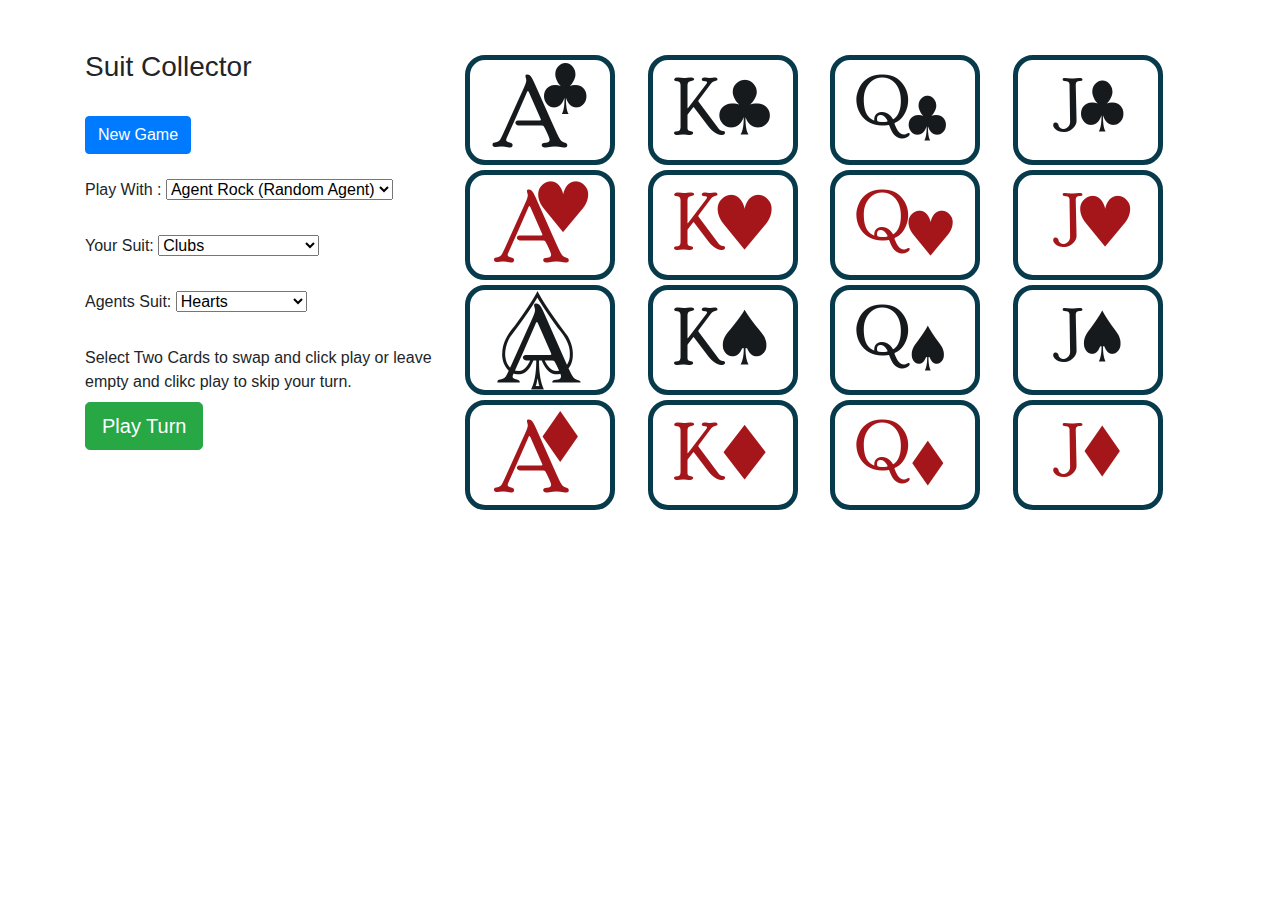
==== Game/index.html @ 3bd47c74 "Add files via upload" ====
<!DOCTYPE html>
<html lang="en">

<head>
    <meta charset="UTF-8">
    <meta http-equiv="X-UA-Compatible" content="IE=edge">
    <meta name="viewport" content="width=device-width, initial-scale=1.0">
    <title>Suit Collector</title>
    <link rel="stylesheet" type="text/css" href="css/bootstrap.min.css" />
    <link rel="stylesheet" type="text/css" href="css/style.css" />
    <link rel="stylesheet" type="text/css" href="css/toastr.min.css" />

</head>


<body>
    <div class="container">
        <div class="game row">
            <div class="controls col-sm-4">
                <h3>Suit Collector</h3>
                <br>
                <button id="bNewGame"type="button" class="btn btn-primary">New Game</button>
                <br><br>
                <label>Play With :</label>
                <select id="selAgent" class="form-select" aria-label="Default select example">
                    <option value="0" selected>Agent Rock (Random Agent)</option>
                    <option value="1">Agent Iron</option>
                    <option value="2">Agemt Gold</option>
                    <option value="3">Agemt Diamond 1</option>
                    <option value="4">Agemt Diamond 2</option>
                </select>
                <br><br>
                <label>Your Suit: </label>
                <select id="selUserSuit" class="form-select" aria-label="Default select example">
                    <option value="0">Let AI Pick Suit first</option>
                    <option value="1" selected>Clubs</option>
                    <option value="2">Hearts</option>
                    <option value="3">Spades</option>
                    <option value="4">Diamonds</option>
                </select>
                <br><br>
                <label>Agents Suit: </label>
                <select id="selAgentSuit" class="form-select" aria-label="Default select example">
                    <option value="0">Let AI Pick Suit</option>
                    <option value="1">Clubs</option>
                    <option value="2" selected>Hearts</option>
                    <option value="3">Spades</option>
                    <option value="4">Diamonds</option>
                </select>
                <!-- <button type="button" id="btLetAIChoose" class="btn btn-link">Let AI Choose</button> -->
                <br><br>
                <label><span id="act">Select Two Cards to swap and click play or leave empty and clikc play to skip your turn.</span></label>
                <br>
                <button type="button" id="btPlayTurn" class="btn btn-success btn-lg">Play Turn</button>
                <br><br>
            </div>
            <div class="board col">
                <div class="img-grid">
                    <div class="img-container" id="p0">
                        <img src="img/11.png" alt="BlackCat" id="p0i" />
                    </div>
                    <div class="img-container" id="p1">
                        <img src="img/12.png" alt="BlackCat" id="p1i" />
                    </div>
                    <div class="img-container" id="p2">
                        <img src="img/13.png" alt="BlackCat" id="p2i" />
                    </div>
                    <div class="img-container" id="p3">
                        <img src="img/14.png" alt="BlackCat" id="p3i" />
                    </div>
                    <div class="img-container" id="p4">
                        <img src="img/21.png" alt="BlackCat" id="p4i" />
                    </div>
                    <div class="img-container" id="p5">
                        <img src="img/22.png" alt="BlackCat" id="p5i" />
                    </div>
                    <div class="img-container" id="p6">
                        <img src="img/23.png" alt="BlackCat" id="p6i" />
                    </div>
                    <div class="img-container" id="p7">
                        <img src="img/24.png" alt="BlackCat" id="p7i" />
                    </div>
                    <div class="img-container" id="p8">
                        <img src="img/31.png" alt="BlackCat" id="p8i" />
                    </div>
                    <div class="img-container" id="p9">
                        <img src="img/32.png" alt="BlackCat" id="p9i" />
                    </div>
                    <div class="img-container" id="p10">
                        <img src="img/33.png" alt="BlackCat" id="p10i" />
                    </div>
                    <div class="img-container" id="p11">
                        <img src="img/34.png" alt="BlackCat" id="p11i" />
                    </div>
                    <div class="img-container" id="p12">
                        <img src="img/41.png" alt="BlackCat" id="p12i" />
                    </div>
                    <div class="img-container" id="p13">
                        <img src="img/42.png" alt="BlackCat" id="p13i" />
                    </div>
                    <div class="img-container" id="p14">
                        <img src="img/43.png" alt="BlackCat" id="p14i" />
                    </div>
                    <div class="img-container" id="p15">
                        <img src="img/44.png" alt="BlackCat" id="p15i" />
                    </div>
                </div>
                <!-- <div class="img-row">
                    <div class="img-container" id="p0">
                        <img src="img/11.png" alt="BlackCat" id="p0i" />
                    </div>
                    <div class="img-container" id="p1">
                        <img src="img/12.png" alt="BlackCat" id="p1i" />
                    </div>
                    <div class="img-container" id="p2">
                        <img src="img/13.png" alt="BlackCat" id="p2i" />
                    </div>
                    <div class="img-container" id="p3">
                        <img src="img/14.png" alt="BlackCat" id="p3i" />
                    </div>
                </div>
                <div class="img-row">
                    <div class="img-container" id="p4">
                        <img src="img/21.png" alt="BlackCat" id="p4i" />
                    </div>
                    <div class="img-container" id="p5">
                        <img src="img/22.png" alt="BlackCat" id="p5i" />
                    </div>
                    <div class="img-container" id="p6">
                        <img src="img/23.png" alt="BlackCat" id="p6i" />
                    </div>
                    <div class="img-container" id="p7">
                        <img src="img/24.png" alt="BlackCat" id="p7i" />
                    </div>
                </div>
                <div class="img-row">
                    <div class="img-container" id="p8">
                        <img src="img/31.png" alt="BlackCat" id="p8i" />
                    </div>
                    <div class="img-container" id="p9">
                        <img src="img/32.png" alt="BlackCat" id="p9i" />
                    </div>
                    <div class="img-container" id="p10">
                        <img src="img/33.png" alt="BlackCat" id="p10i" />
                    </div>
                    <div class="img-container" id="p11">
                        <img src="img/34.png" alt="BlackCat" id="p11i" />
                    </div>
                </div>
                <div class="img-row">
                    <div class="img-container" id="p12">
                        <img src="img/41.png" alt="BlackCat" id="p12i" />
                    </div>
                    <div class="img-container" id="p13">
                        <img src="img/42.png" alt="BlackCat" id="p13i" />
                    </div>
                    <div class="img-container" id="p14">
                        <img src="img/43.png" alt="BlackCat" id="p14i" />
                    </div>
                    <div class="img-container" id="p15">
                        <img src="img/44.png" alt="BlackCat" id="p15i" />
                    </div>
                </div> -->
            </div>
        </div>
    </div>

</body>
<script src="js/jquery-3.6.4.min.js"></script>
<script src="js/bootstrap.bundle.js"></script>
<script src="js/toastr.min.js"></script>
<script src="js/main.js"></script>

</html>
---- Game/css/style.css ----
.game {
    margin-top: 50px;;
}

container {
    width: 1024px !important;
    min-width: 1024px !important;
    overflow-x: scroll;
}

.img-row {
    display: -webkit-flex;
    display: flex;
    -webkit-flex-wrap: wrap;
    flex-wrap: wrap; 
} 


.img-container {
    width: 150px;   
    height: 110px;
    /* flex: 0.05 0 130px; */
    position: relative;
    overflow: hidden;
    border: 5px solid #073b4c;
    border-radius: 20px;
    padding: 0px 20px;
    margin-top: 5px;
}

.img-grid {
    display: grid;
    grid-template-columns: auto auto auto auto;
    column-gap: 0px;
}

img {
    width: 100px;
    height: 100px;
}
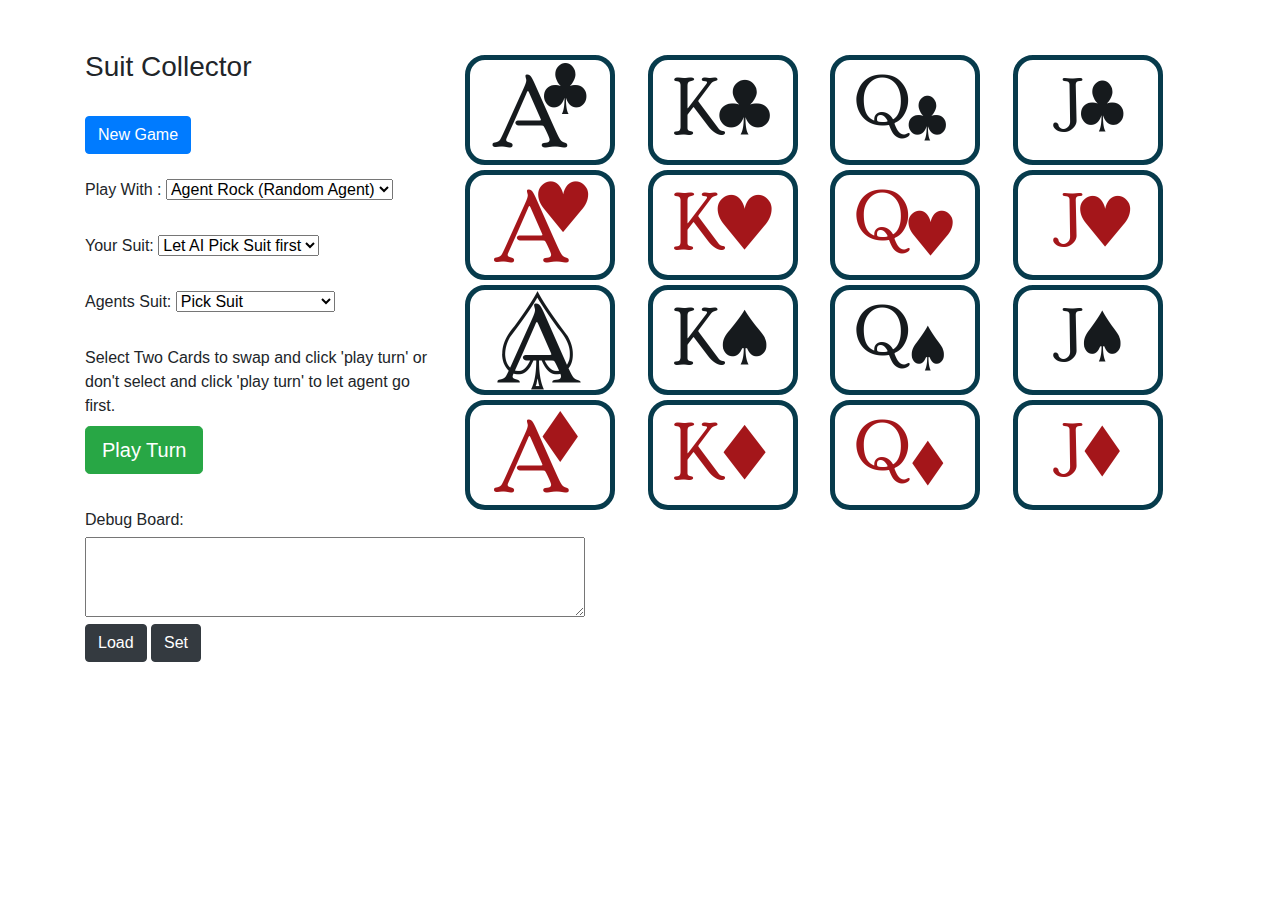
==== commit db828a1a: "Add files via upload" ====
--- a/Game/index.html
+++ b/Game/index.html
@@ -25,15 +25,16 @@
                 <select id="selAgent" class="form-select" aria-label="Default select example">
                     <option value="0" selected>Agent Rock (Random Agent)</option>
                     <option value="1">Agent Iron</option>
-                    <option value="2">Agemt Gold</option>
-                    <option value="3">Agemt Diamond 1</option>
-                    <option value="4">Agemt Diamond 2</option>
+                    <option value="2">Agent Gold</option>
+                    <option value="3">Agent Diamond 1</option>
+                    <option value="4">Agent Diamond 2</option>
+					<option value="5">Agent Obsidian</option>
                 </select>
                 <br><br>
                 <label>Your Suit: </label>
                 <select id="selUserSuit" class="form-select" aria-label="Default select example">
-                    <option value="0">Let AI Pick Suit first</option>
-                    <option value="1" selected>Clubs</option>
+                    <option value="0" selected>Let AI Pick Suit first</option>
+                    <option value="1">Clubs</option>
                     <option value="2">Hearts</option>
                     <option value="3">Spades</option>
                     <option value="4">Diamonds</option>
@@ -41,15 +42,16 @@
                 <br><br>
                 <label>Agents Suit: </label>
                 <select id="selAgentSuit" class="form-select" aria-label="Default select example">
-                    <option value="0">Let AI Pick Suit</option>
+                    <option value="0" selected>Pick Suit</option>
+                    <option value="5" >Pick Suit (Phase 1)</option>
                     <option value="1">Clubs</option>
-                    <option value="2" selected>Hearts</option>
+                    <option value="2">Hearts</option>
                     <option value="3">Spades</option>
                     <option value="4">Diamonds</option>
                 </select>
                 <!-- <button type="button" id="btLetAIChoose" class="btn btn-link">Let AI Choose</button> -->
                 <br><br>
-                <label><span id="act">Select Two Cards to swap and click play or leave empty and clikc play to skip your turn.</span></label>
+                <label><span id="act">Select Two Cards to swap and click 'play turn' or don't select and click 'play turn' to let agent go first.</span></label>
                 <br>
                 <button type="button" id="btPlayTurn" class="btn btn-success btn-lg">Play Turn</button>
                 <br><br>
@@ -163,6 +165,15 @@
                 </div> -->
             </div>
         </div>
+        <div class="row"> 
+            <div class="col">
+                <h6>Debug Board:</h6> 
+                <textarea style = "width:500px; height: 80px;"  id="tdboard"></textarea>
+                <br/>
+                <button id="bdload" class="btn btn-dark">Load</button>
+                <button id="bdSet" class="btn btn-dark">Set</button>
+            </div>
+        </div>
     </div>
 
 </body>
